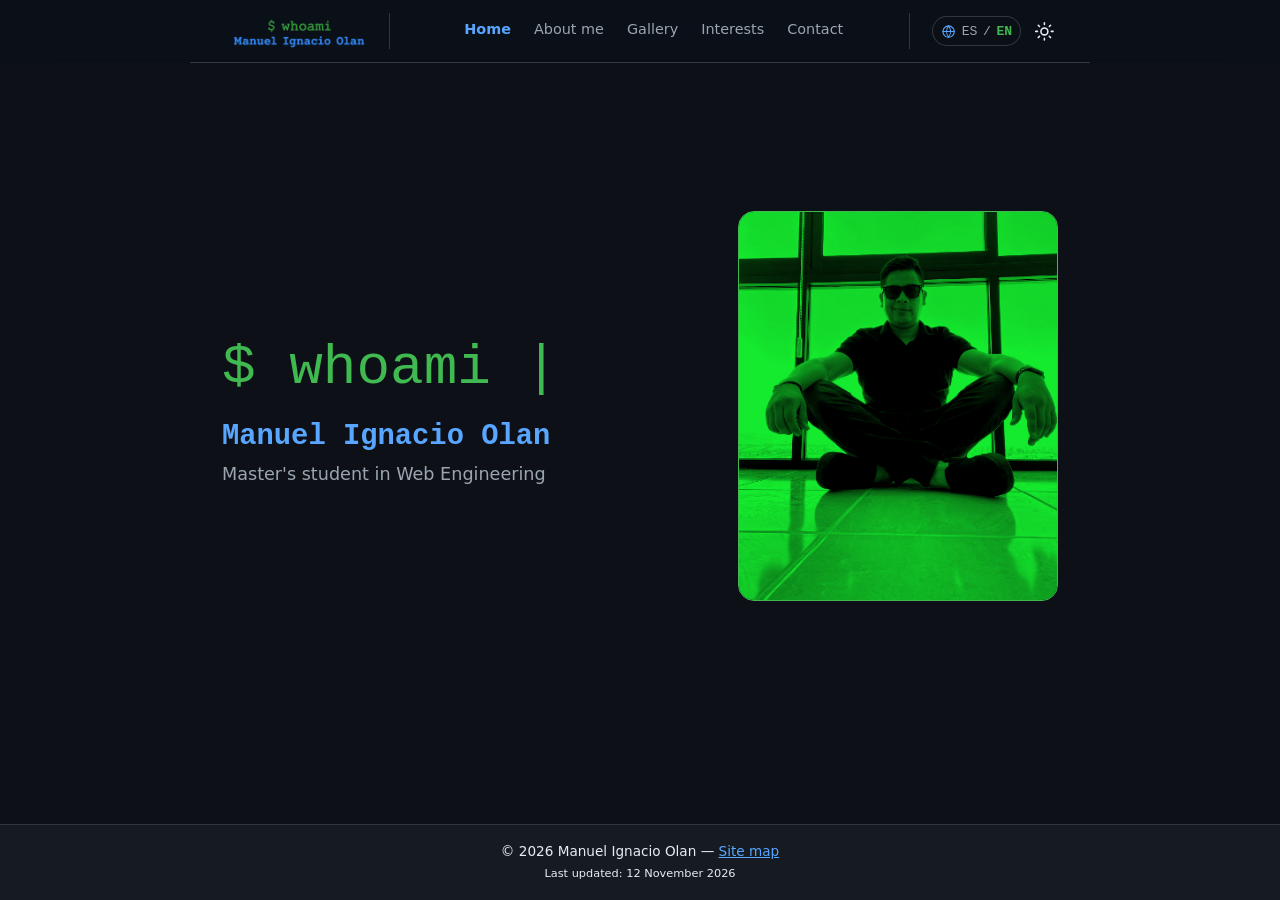
==== en/index.html @ 8a2be912 "se agrega hotjar" ====
<!DOCTYPE html>
<html lang="en">
  <head>
    <meta charset="UTF-8">
    <meta name="viewport" content="width=device-width, initial-scale=1.0">
    <meta name="description" content="Personal website of Manuel Ignacio Olan, Master's student in Web Engineering.">
    <meta name="author" content="Manuel Ignacio Olan">
    <link rel="alternate" hreflang="es" href="https://manuk-star.github.io/pagina-web-personal/index.html">
    <link rel="alternate" hreflang="en" href="https://manuk-star.github.io/pagina-web-personal/en/index.html">
    <title>Manuel Ignacio Olan</title>
    <link rel="icon" href="../img/logo.png" type="image/png">
    <link rel="preload" href="../css/main.css" as="style">
    <link rel="stylesheet" href="../css/main.css">
    <script>
    (function(c,l,a,r,i,t,y){
        c[a]=c[a]||function(){(c[a].q=c[a].q||[]).push(arguments)};
        t=l.createElement(r);t.async=1;t.src="https://www.clarity.ms/tag/"+i;
        y=l.getElementsByTagName(r)[0];y.parentNode.insertBefore(t,y);
    })(window, document, "clarity", "script", "zc2mapmo1c");
    </script>
    <script async src="https://www.googletagmanager.com/gtm.js?id=GTM-TT498NZS"></script>
    <script>
      window.dataLayer = window.dataLayer || [];
      function gtag(){dataLayer.push(arguments);}
      gtag('js', new Date());
    </script>
  <script defer src="https://t.contentsquare.net/uxa/dba014a7f825e.js"></script>
  </head>
  <body>
    <a class="skip-link" href="#contenido">Skip to content</a>
    <header>
      <nav aria-label="Main navigation">
        <span class="nav__logo">
          <picture><source srcset="../img/logo.webp" type="image/webp"><img src="../img/logo.png" alt="Manuel Ignacio Olan" width="168" height="56"></picture>
        </span>
        <button class="nav__toggle" aria-label="Open menu" aria-expanded="false">&#9776;</button>
        <ul class="nav__links">
          <li><a href="index.html" aria-current="page">Home</a></li>
          <li><a href="sobre-mi.html">About me</a></li>
          <li><a href="galeria.html">Gallery</a></li>
          <li><a href="gustos.html">Interests</a></li>
          <li><a href="contacto.html">Contact</a></li>
        </ul>
        <div class="nav__actions">
          <div class="language-switch" role="group" aria-label="Language"><svg class="icon" aria-hidden="true" focusable="false"><use href="../img/icons.svg#globe"></use></svg><a href="../index.html" lang="es" hreflang="es" aria-label="Ver esta página en español">ES</a><span aria-hidden="true">/</span><span lang="en" aria-current="true">EN</span></div>
          <button class="nav__theme" aria-label="Enable light mode"><svg class="icon" aria-hidden="true" focusable="false"><use href="../img/icons.svg#sun"></use></svg></button>
        </div>
      </nav>
    </header>
    <main id="contenido">
      <section class="hero" aria-labelledby="hero-title">
        <div class="hero__content">
          <p class="hero__prompt" aria-hidden="true">$ whoami<span class="cursor" aria-hidden="true"> |</span></p>
          <h1 id="hero-title" class="hero__name">Manuel Ignacio Olan</h1>
          <p class="hero__subtitle">Master's student in Web Engineering</p>
        </div>
        <figure class="hero__portrait">
          <img src="../img/perfil-terminal.jpeg" alt="Portrait of Manuel Ignacio Olan">
          <canvas id="perfil-terminal" aria-hidden="true"></canvas>
        </figure>
      </section>
    </main>
    <footer><p>&copy; 2026 Manuel Ignacio Olan — <a href="mapa-del-sitio.html">Site map</a></p><p class="footer__update"><small>Last updated: <time id="last-modified" datetime="2026-11-12">12 November 2026</time></small></p></footer>
    <script src="../js/main.js"></script>
  </body>
</html>
---- css/main.css ----
/* =====================
   Variables
   ===================== */

:root {
  --color-bg: #0d1117;
  --color-surface: #161b22;
  --color-border: #30363d;
  --color-primary: #58a6ff;
  --color-text: #e6edf3;
  --color-muted: #9ba5b0;
  --color-accent: #3fb950;

  --font-mono: "Courier New", Courier, monospace;
  --font-sans: system-ui, -apple-system, sans-serif;

  --space-xs: 0.5rem;
  --space-sm: 1rem;
  --space-md: 2rem;
  --space-lg: 4rem;

  --max-width: 900px;
  --header-offset: 4.5rem;
  --transition: 0.2s ease;

  --radius-sm: 0.45rem;
  --radius-md: 0.6rem;
  --radius-lg: 0.9rem;
  --radius-pill: 999px;

  --color-border-subtle: rgb(230 237 243 / 18%);
}

[data-theme="light"] {
  --color-bg: #ffffff;
  --color-surface: #f6f8fa;
  --color-border: #d0d7de;
  --color-primary: #0969da;
  --color-text: #1f2328;
  --color-muted: #5a6270;
  --color-accent: #1a7f37;
}

[data-theme="light"] header {
  background: rgb(246 248 250 / 58%);
}

[data-theme="light"] header nav {
  border-bottom-color: rgb(208 215 222 / 55%);
}

/* =====================
   Reset
   ===================== */

:where(*, *::before, *::after) {
  box-sizing: border-box;
  margin: 0;
  padding: 0;
}

html {
  scroll-behavior: smooth;
  overflow-x: hidden;
  width: 100%;
}

body {
  background-color: var(--color-bg);
  color: var(--color-text);
  font-family: var(--font-sans);
  line-height: 1.6;
  min-height: 100vh;
  width: 100%;
  display: flex;
  flex-direction: column;
  overflow-x: hidden;
  padding-top: var(--header-offset);
}

a {
  color: var(--color-primary);
  text-decoration: none;
}

a:hover {
  text-decoration: underline;
}

.skip-link {
  position: fixed;
  top: 0.5rem;
  left: 0.5rem;
  z-index: 200;
  padding: 0.6rem 0.9rem;
  transform: translateY(-160%);
  background: var(--color-accent);
  color: var(--color-bg);
  font-weight: 700;
}

.skip-link:focus {
  transform: translateY(0);
}

:focus-visible {
  outline: 3px solid var(--color-accent);
  outline-offset: 4px;
  border-radius: 2px;
}

#contenido:focus {
  outline: none;
}

/* =====================
   Header & Nav
   ===================== */

header {
  width: 100%;
  position: fixed;
  top: 0;
  left: 0;
  right: 0;
  z-index: 100;
  background: rgb(13 17 23 / 38%);
  /* Verificado: prefijo -webkit- necesario para Safari */
  -webkit-backdrop-filter: blur(24px) saturate(160%);
  backdrop-filter: blur(24px) saturate(160%);
}

header nav {
  display: grid;
  grid-template-columns: auto minmax(0, 1fr) auto;
  width: min(calc(100% - 2rem), var(--max-width));
  max-width: var(--max-width);
  gap: 0.85rem;
  justify-content: initial;
  padding: 0.35rem var(--space-md);
  border: 0;
  border-bottom: 1px solid var(--color-border-subtle);
  border-radius: 0;
  background: transparent;
  box-shadow: none;
  /* Verificado: prefijo -webkit- necesario para Safari */
  -webkit-backdrop-filter: none;
  backdrop-filter: none;
}

nav {
  max-width: var(--max-width);
  margin: 0 auto;
  padding: var(--space-sm) var(--space-md);
  display: flex;
  align-items: center;
  gap: var(--space-md);
}

.nav__logo {
  display: flex;
  align-items: center;
  flex-shrink: 0;
}

.nav__logo img {
  height: clamp(3rem, 4vw, 3.5rem);
  width: auto;
  display: block;
}

.nav__toggle {
  display: none;
  background: none;
  border: none;
  color: var(--color-text);
  font-size: 1.5rem;
  cursor: pointer;
}

.nav__theme {
  background: none;
  border: none;
  color: var(--color-text);
  font-size: 1.2rem;
  cursor: pointer;
  flex-shrink: 0;
  line-height: 1;
  padding: 0.2rem;
}

.icon {
  display: inline-block;
  width: 1.05rem;
  height: 1.05rem;
  flex: 0 0 auto;
  fill: none;
  stroke: currentColor;
  stroke-width: 1.8;
  vertical-align: -0.15em;
}

.nav__links a {
  display: inline-flex;
  align-items: center;
  gap: 0.3rem;
  font-size: 0.9rem;
  white-space: nowrap;
  padding: 0.3rem 0.6rem;
  border-radius: 0.4rem;
}

.nav__theme .icon {
  width: 1.3rem;
  height: 1.3rem;
}

.language-switch .icon {
  width: 0.95rem;
  height: 0.95rem;
  color: var(--color-primary);
}

.nav__links {
  display: flex;
  justify-content: center;
  gap: clamp(0.1rem, 0.3vw, 0.25rem);
  flex-wrap: nowrap;
  list-style: none;
  padding: 0;
  margin: 0;
}

.language-switch {
  display: inline-flex;
  align-items: center;
  gap: 0.35rem;
  padding: 0.22rem 0.5rem;
  border: 1px solid var(--color-border-subtle);
  border-radius: var(--radius-pill);
  background: rgb(13 17 23 / 48%);
  color: var(--color-muted);
  font-family: var(--font-mono);
  font-size: 0.82rem;
  white-space: nowrap;
}

.language-switch a {
  color: var(--color-muted);
  font-size: inherit;
}

.language-switch a:hover,
.language-switch [aria-current="true"] {
  color: var(--color-accent);
  font-weight: 700;
}

.nav__actions {
  display: flex;
  align-items: center;
  gap: 0.6rem;
  flex-shrink: 0;
}

@media (min-width: 769px) {
  .nav__links,
  .nav__actions {
    min-height: 2.25rem;
    border-left: 1px solid var(--color-border);
    padding-left: 1.4rem;
  }
}

nav a {
  color: var(--color-muted);
  font-size: 0.95rem;
  transition: color var(--transition);
}

nav a:is(:hover, [aria-current="page"]) {
  color: var(--color-text);
  text-decoration: none;
}

nav a[aria-current="page"] {
  color: var(--color-primary);
  font-weight: 600;
}

/* =====================
   Main & Footer
   ===================== */

main {
  flex: 1;
  max-width: var(--max-width);
  width: 100%;
  margin: 0 auto;
  padding: var(--space-lg) var(--space-md);
}

main:has(> .breadcrumbs) {
  padding-top: calc(var(--space-sm) + 1.5rem);
}

footer {
  background-color: var(--color-surface);
  border-top: 1px solid var(--color-border);
  text-align: center;
  padding: var(--space-sm);
  color: var(--color-text);
  font-size: 0.85rem;
}

footer a {
  color: var(--color-primary);
  text-decoration: underline;
}

/* =====================
   Hero (index)
   ===================== */

.hero {
  display: grid;
  grid-template-columns: minmax(0, 1fr) minmax(260px, 320px);
  align-items: center;
  justify-content: center;
  min-height: 60vh;
  gap: var(--space-lg);
}

.hero__content {
  min-width: 0;
}

.hero__prompt {
  font-family: var(--font-mono);
  font-size: clamp(2rem, 6vw, 3.5rem);
  color: var(--color-accent);
}

.cursor {
  color: var(--color-accent);
  font-weight: 100;
}

.hero__name {
  font-family: var(--font-mono);
  font-size: clamp(1.2rem, 3vw, 1.8rem);
  color: var(--color-primary);
}

.hero__subtitle {
  color: var(--color-muted);
  font-size: 1.1rem;
}

.hero__portrait {
  width: min(100%, 320px);
  margin: 0;
  justify-self: end;
  border: 1px solid var(--color-accent);
  border-radius: 1rem;
  background-color: var(--color-surface);
  overflow: hidden;
}

.hero__portrait img,
.hero__portrait canvas {
  display: block;
  width: 100%;
  aspect-ratio: 9 / 11;
  object-fit: cover;
}

.hero__portrait canvas {
  display: none;
}

.hero__portrait--processed img {
  position: absolute;
  width: 1px;
  height: 1px;
  padding: 0;
  margin: -1px;
  overflow: hidden;
  clip: rect(0, 0, 0, 0); /* Verificado: clip deprecated pero requerido por patrón estándar de accesibilidad visually-hidden */
  white-space: nowrap;
  border: 0;
}

.hero__portrait--processed canvas {
  display: block;
}

/* =====================
   Galería
   ===================== */

.galeria-grid {
  display: grid;
  grid-template-columns: repeat(auto-fit, minmax(min(100%, 220px), 1fr));
  gap: var(--space-md);
  margin-top: var(--space-md);
}

.galeria-grid figure {
  min-width: 0;
  overflow: hidden;
  margin: 0;
  border: 1px solid var(--color-border);
  border-radius: var(--radius-lg);
  background: var(--color-surface);
  transition: transform var(--transition), border-color var(--transition), box-shadow var(--transition);
}

.galeria-grid figure:hover {
  transform: translateY(-4px);
  border-color: var(--color-accent);
  box-shadow: 0 10px 24px rgb(0 0 0 / 25%);
}

.galeria-imagen {
  display: block;
  width: 100%;
  border: 0;
  background: transparent;
  cursor: zoom-in;
}

.galeria-grid img {
  display: block;
  width: 100%;
  aspect-ratio: 4 / 3;
  object-fit: cover;
}

.galeria-dialog {
  width: min(92vw, 1100px);
  max-width: none;
  max-height: 92vh;
  margin: auto;
  padding: 0;
  overflow: auto;
  border: 1px solid var(--color-border);
  border-radius: var(--radius-lg);
  background: var(--color-surface);
  color: var(--color-text);
}

.galeria-dialog::backdrop {
  background: rgb(0 0 0 / 82%);
}

.galeria-dialog__contenido {
  position: relative;
  display: grid;
  justify-items: center;
  gap: var(--space-xs);
  padding: 1rem;
}

.galeria-dialog__cerrar {
  position: sticky;
  top: 0;
  z-index: 1;
  justify-self: end;
  width: 2.75rem;
  height: 2.75rem;
  margin-bottom: -2.75rem;
  border: 1px solid var(--color-border);
  border-radius: 50%;
  background: var(--color-bg);
  color: var(--color-text);
  font: inherit;
  font-size: 1.7rem;
  line-height: 1;
  cursor: pointer;
}

.galeria-dialog__imagen {
  display: block;
  max-width: 100%;
  max-height: calc(92vh - 5rem);
  object-fit: contain;
}

.galeria-dialog__leyenda {
  color: var(--color-muted);
  font-family: var(--font-mono);
  text-align: center;
}

.galeria-grid figcaption {
  padding: 0.75rem 1rem;
  color: var(--color-primary);
  font-family: var(--font-mono);
  font-size: 0.9rem;
}

.galeria-mas {
  display: flex;
  justify-content: center;
  margin-top: var(--space-md);
}

.galeria-mas[hidden] {
  display: none;
}

.galeria-mas__boton {
  display: inline-flex;
  align-items: center;
  justify-content: center;
  gap: 0.45rem;
  padding: 0.65rem 1.2rem;
  border: 1px solid var(--color-border);
  border-radius: var(--radius-pill);
  background: var(--color-surface);
  color: var(--color-primary);
  font: inherit;
  font-family: var(--font-mono);
  cursor: pointer;
}

.galeria-mas__boton:hover {
  border-color: var(--color-accent);
  color: var(--color-accent);
}

.galeria-estado {
  margin-top: var(--space-xs);
  color: var(--color-muted);
  font-family: var(--font-mono);
  font-size: 0.85rem;
  text-align: center;
}

.ayuda-contextual {
  margin-top: var(--space-xs);
  color: var(--color-muted);
  font-size: 0.85rem;
  line-height: 1.5;
}

.multimedia__section > .ayuda-contextual {
  margin: 0 0 var(--space-xs);
  text-align: center;
}

.visually-hidden {
  position: absolute;
  width: 1px;
  height: 1px;
  padding: 0;
  margin: -1px;
  overflow: hidden;
  clip: rect(0, 0, 0, 0); /* Verificado: clip deprecated pero requerido por patrón estándar de accesibilidad visually-hidden */
  white-space: nowrap;
  border: 0;
}

@media (prefers-reduced-motion: reduce) {
  .galeria-grid figure {
    transition: none;
  }
}

/* =====================
   Card accent — patrón reutilizable
   border izquierdo de acento + fondo surface
   Uso: agregar clase .card--accent al elemento
   ===================== */

.card--accent {
  padding: 1rem 1.1rem;
  border: 1px solid var(--color-border);
  border-left: 3px solid var(--color-accent);
  border-radius: var(--radius-md);
  background: var(--color-surface);
}

/* =====================
   Nano
   ===================== */

.nano {
  border: 1px solid var(--color-border);
  font-family: var(--font-mono);
}

.nano :is(.nano__topbar, .nano__statusbar) {
  background-color: var(--color-surface);
  color: var(--color-muted);
  padding: var(--space-xs) var(--space-sm);
  font-size: 0.85rem;
}

.nano__content {
  padding: var(--space-md);
  display: flex;
  flex-direction: column;
  gap: var(--space-sm);
}

.nano__content :is(h1, p) {
  color: var(--color-text);
}

.nano__content h1 {
  font-size: clamp(1.2rem, 3vw, 1.8rem);
  margin-bottom: var(--space-xs);
}

.nano__content p {
  font-size: 0.95rem;
  line-height: 1.8;
}

/* =====================
   Contacto
   ===================== */

.contacto {
  position: relative;
  display: flex;
  flex-direction: column;
  align-items: center;
  justify-content: center;
  min-height: 60vh;
  gap: var(--space-sm);
  text-align: center;
}

.contacto h1 {
  font-size: clamp(1.5rem, 4vw, 2.5rem);
}

.contacto__info {
  display: flex;
  flex-direction: column;
  align-items: stretch;
  gap: 1rem;
  width: min(100%, 34rem);
  text-align: left;
}

.contacto__info address {
  font-style: normal;
  color: var(--color-text);
  font-family: var(--font-mono);
  font-size: 0.85rem;
}

.contacto__info > address p {
  display: grid;
  grid-template-columns: 7.5rem 1fr;
  align-items: center;
  gap: 0.4rem;
  padding-block: 0.2rem;
}

.contacto__info > address strong {
  display: inline-flex;
  align-items: center;
  gap: 0.3rem;
  color: var(--color-muted);
  font-weight: 400;
  white-space: nowrap;
}

.contacto__info address strong .icon {
  width: 0.95rem;
  height: 0.95rem;
  color: var(--color-primary);
}

.contacto__info section {
  width: 100%;
}

.contacto__info h2 {
  color: var(--color-accent);
  font-family: var(--font-mono);
  font-size: 0.95rem;
  margin-bottom: 0.35rem;
}

.contacto__info h2::before {
  content: "$ ";
  color: var(--color-muted);
}

.contacto__info ul {
  list-style: none;
  padding: 0;
}

.contacto__info li {
  position: relative;
  padding-left: 1.55rem;
  font-family: var(--font-mono);
  font-size: 0.85rem;
}

.contacto__info li::before {
  content: "├──";
  position: absolute;
  left: 0;
  color: var(--color-muted);
}

.contacto__info li:last-child::before {
  content: "└──";
}

/* =====================
   Gustos
   ===================== */

.gustos {
  display: grid;
  grid-template-columns: repeat(2, minmax(0, 1fr));
  align-items: start;
  gap: 0.85rem;
  list-style: none;
  margin-top: var(--space-md);
  padding: 0;
  font-family: var(--font-mono);
}

.gustos > li {
  min-width: 0;
  padding: 0.9rem 1rem;
  border: 1px solid var(--color-border);
  border-left: 3px solid var(--color-accent);
  border-radius: var(--radius-md);
  background: var(--color-surface);
  transition: border-color var(--transition), transform var(--transition);
}

.gustos > li:hover {
  transform: translateY(-2px);
  border-color: var(--color-accent);
}

.gustos > li > details {
  width: 100%;
}

.gustos summary {
  display: flex;
  align-items: center;
  justify-content: space-between;
  gap: 0.6rem;
  list-style: none;
  cursor: pointer;
}

.gustos summary::-webkit-details-marker {
  display: none; /* Verificado: pseudo-elemento vendor necesario para ocultar el triángulo nativo de <details> en Safari/Chrome */
}

.gustos summary .gustos__titulo {
  color: var(--color-accent);
  font-size: 0.95rem;
  line-height: 1.2;
  margin: 0;
  font-weight: 600;
}

.gustos summary .gustos__titulo::before {
  content: "$ ";
  color: var(--color-muted);
}

.gustos__indicador::before {
  content: "+";
  color: var(--color-muted);
  font-size: 1.2rem;
}

.gustos details[open] .gustos__indicador::before {
  content: "−";
  color: var(--color-accent);
}

.gustos__contenido {
  margin-top: 0.65rem;
}

.gustos__contenido p {
  margin-bottom: 0.5rem;
  color: var(--color-muted);
  font-family: var(--font-sans);
  font-size: 0.82rem;
  line-height: 1.5;
}

.gustos__contenido ul {
  list-style: none;
  padding: 0;
  color: var(--color-muted);
}

.gustos__contenido li {
  position: relative;
  padding-left: 1.55rem;
  color: var(--color-text);
  font-size: 0.8rem;
  line-height: 1.55;
}

.gustos__contenido li::before {
  content: "├──";
  position: absolute;
  left: 0;
  color: var(--color-muted);
}

.gustos__contenido li:last-child::before {
  content: "└──";
}

/* =====================
   Perfil
   ===================== */

.perfil {
  display: flex;
  flex-direction: column;
  align-items: center;
  gap: var(--space-xs);
  margin: var(--space-md) 0;
}

.perfil img {
  width: 180px;
  height: 180px;
  object-fit: cover;
  border-radius: 50%;
  border: 2px solid var(--color-border);
}

.perfil figcaption {
  color: var(--color-muted);
  font-family: var(--font-mono);
  font-size: 0.9rem;
}

/* =====================
   Multimedia
   ===================== */

.multimedia__section {
  width: min(100%, 640px);
  margin: var(--space-lg) auto 0;
}

.multimedia__section h2 {
  display: flex;
  align-items: center;
  justify-content: center;
  gap: 0.45rem;
  margin-bottom: 0.75rem;
  color: var(--color-accent);
  font-family: var(--font-mono);
  font-size: 0.95rem;
  text-align: center;
}

.multimedia__section h2::before {
  content: "$ ";
  color: var(--color-muted);
}

.multimedia__section h2 .icon {
  color: var(--color-primary);
}

.ayuda-contextual > .icon {
  margin-right: 0.25rem;
  color: var(--color-accent);
}

main video {
  display: block;
  width: 100%;
  height: auto;
  margin: 0 auto;
  border: 1px solid var(--color-border);
  border-radius: var(--radius-sm);
}

main audio {
  display: block;
  width: 100%;
  margin: 0 auto;
}

.multimedia {
  margin: 0;
  text-align: center;
}

.multimedia figcaption {
  color: var(--color-muted);
  font-family: var(--font-mono);
  font-size: 0.9rem;
  margin-top: var(--space-xs);
}

.multimedia figcaption strong {
  color: var(--color-primary);
  font-weight: 600;
}

.multimedia figcaption p {
  margin-top: var(--space-xs);
  margin-bottom: 0;
}

/* =====================
   Responsive
   ===================== */

@media (max-width: 768px) {
  header nav {
    display: flex;
    width: calc(100% - 1.5rem);
    max-width: var(--max-width);
    gap: 0.5rem;
    flex-wrap: wrap;
    align-items: center;
    justify-content: flex-start;
    padding: 0.65rem 1rem;
  }

  .nav__logo img {
    height: 2.75rem;
  }

  .nav__toggle {
    display: block;
  }

  .nav__links {
    display: none;
    flex-direction: column;
    align-items: flex-start;
    justify-content: flex-start;
    flex-basis: 100%;
    width: 100%;
    gap: var(--space-sm);
    padding-bottom: var(--space-sm);
    border-left: 0;
    padding-left: 0;
  }

  .nav__links--open {
    display: flex;
  }

  /* Nav mobile:
   
  */
  .nav__logo {
    order: 0;
  }

  .nav__toggle {
    order: 2;
    margin-left: auto;
  }

  .nav__actions {
    order: 3;
  }

  .nav__links {
    order: 4;
  }

  .hero {
    grid-template-columns: 1fr;
    gap: var(--space-md);
  }

  .hero__portrait {
    justify-self: center;
    width: min(100%, 320px);
  }

  main {
    padding: var(--space-md) var(--space-sm);
  }

  .gustos {
    grid-template-columns: minmax(0, 1fr);
    max-width: 28rem;
    margin-inline: auto;
  }
}

/* =====================
   Migas estilo Powerline
   ===================== */

.breadcrumbs {
  margin: 0;
  padding: 0;
  font-family: var(--font-mono);
}

.breadcrumbs ol {
  display: flex;
  flex-wrap: wrap;
  align-items: center;
  list-style: none;
  margin: 0 0 var(--space-sm);
  padding: 0;
  font-size: 0.9rem;
}

.breadcrumbs li {
  display: flex;
  align-items: center;
  min-height: 2rem;
  padding: 0.2rem 0.75rem;
  background: var(--color-surface);
  color: var(--color-text);
}

.breadcrumbs li + li {
  position: relative;
  margin-left: 0.45rem;
}

.breadcrumbs li + li::before {
  content: "❯";
  position: absolute;
  left: -0.43rem;
  color: var(--color-accent);
}

.breadcrumbs a {
  color: var(--color-primary);
  text-decoration: none;
}

.breadcrumbs a:hover {
  color: var(--color-accent);
  text-decoration: underline;
}

.breadcrumbs span[aria-current="page"] {
  color: var(--color-accent);
  font-weight: 700;
}

@media (max-width: 600px) {
  main:has(> .breadcrumbs) {
    padding-top: calc(var(--space-xs) + 1rem);
  }
}
---- css/main.css ----
/* =====================
   Variables
   ===================== */

:root {
  --color-bg: #0d1117;
  --color-surface: #161b22;
  --color-border: #30363d;
  --color-primary: #58a6ff;
  --color-text: #e6edf3;
  --color-muted: #9ba5b0;
  --color-accent: #3fb950;

  --font-mono: "Courier New", Courier, monospace;
  --font-sans: system-ui, -apple-system, sans-serif;

  --space-xs: 0.5rem;
  --space-sm: 1rem;
  --space-md: 2rem;
  --space-lg: 4rem;

  --max-width: 900px;
  --header-offset: 4.5rem;
  --transition: 0.2s ease;

  --radius-sm: 0.45rem;
  --radius-md: 0.6rem;
  --radius-lg: 0.9rem;
  --radius-pill: 999px;

  --color-border-subtle: rgb(230 237 243 / 18%);
}

[data-theme="light"] {
  --color-bg: #ffffff;
  --color-surface: #f6f8fa;
  --color-border: #d0d7de;
  --color-primary: #0969da;
  --color-text: #1f2328;
  --color-muted: #5a6270;
  --color-accent: #1a7f37;
}

[data-theme="light"] header {
  background: rgb(246 248 250 / 58%);
}

[data-theme="light"] header nav {
  border-bottom-color: rgb(208 215 222 / 55%);
}

/* =====================
   Reset
   ===================== */

:where(*, *::before, *::after) {
  box-sizing: border-box;
  margin: 0;
  padding: 0;
}

html {
  scroll-behavior: smooth;
  overflow-x: hidden;
  width: 100%;
}

body {
  background-color: var(--color-bg);
  color: var(--color-text);
  font-family: var(--font-sans);
  line-height: 1.6;
  min-height: 100vh;
  width: 100%;
  display: flex;
  flex-direction: column;
  overflow-x: hidden;
  padding-top: var(--header-offset);
}

a {
  color: var(--color-primary);
  text-decoration: none;
}

a:hover {
  text-decoration: underline;
}

.skip-link {
  position: fixed;
  top: 0.5rem;
  left: 0.5rem;
  z-index: 200;
  padding: 0.6rem 0.9rem;
  transform: translateY(-160%);
  background: var(--color-accent);
  color: var(--color-bg);
  font-weight: 700;
}

.skip-link:focus {
  transform: translateY(0);
}

:focus-visible {
  outline: 3px solid var(--color-accent);
  outline-offset: 4px;
  border-radius: 2px;
}

#contenido:focus {
  outline: none;
}

/* =====================
   Header & Nav
   ===================== */

header {
  width: 100%;
  position: fixed;
  top: 0;
  left: 0;
  right: 0;
  z-index: 100;
  background: rgb(13 17 23 / 38%);
  /* Verificado: prefijo -webkit- necesario para Safari */
  -webkit-backdrop-filter: blur(24px) saturate(160%);
  backdrop-filter: blur(24px) saturate(160%);
}

header nav {
  display: grid;
  grid-template-columns: auto minmax(0, 1fr) auto;
  width: min(calc(100% - 2rem), var(--max-width));
  max-width: var(--max-width);
  gap: 0.85rem;
  justify-content: initial;
  padding: 0.35rem var(--space-md);
  border: 0;
  border-bottom: 1px solid var(--color-border-subtle);
  border-radius: 0;
  background: transparent;
  box-shadow: none;
  /* Verificado: prefijo -webkit- necesario para Safari */
  -webkit-backdrop-filter: none;
  backdrop-filter: none;
}

nav {
  max-width: var(--max-width);
  margin: 0 auto;
  padding: var(--space-sm) var(--space-md);
  display: flex;
  align-items: center;
  gap: var(--space-md);
}

.nav__logo {
  display: flex;
  align-items: center;
  flex-shrink: 0;
}

.nav__logo img {
  height: clamp(3rem, 4vw, 3.5rem);
  width: auto;
  display: block;
}

.nav__toggle {
  display: none;
  background: none;
  border: none;
  color: var(--color-text);
  font-size: 1.5rem;
  cursor: pointer;
}

.nav__theme {
  background: none;
  border: none;
  color: var(--color-text);
  font-size: 1.2rem;
  cursor: pointer;
  flex-shrink: 0;
  line-height: 1;
  padding: 0.2rem;
}

.icon {
  display: inline-block;
  width: 1.05rem;
  height: 1.05rem;
  flex: 0 0 auto;
  fill: none;
  stroke: currentColor;
  stroke-width: 1.8;
  vertical-align: -0.15em;
}

.nav__links a {
  display: inline-flex;
  align-items: center;
  gap: 0.3rem;
  font-size: 0.9rem;
  white-space: nowrap;
  padding: 0.3rem 0.6rem;
  border-radius: 0.4rem;
}

.nav__theme .icon {
  width: 1.3rem;
  height: 1.3rem;
}

.language-switch .icon {
  width: 0.95rem;
  height: 0.95rem;
  color: var(--color-primary);
}

.nav__links {
  display: flex;
  justify-content: center;
  gap: clamp(0.1rem, 0.3vw, 0.25rem);
  flex-wrap: nowrap;
  list-style: none;
  padding: 0;
  margin: 0;
}

.language-switch {
  display: inline-flex;
  align-items: center;
  gap: 0.35rem;
  padding: 0.22rem 0.5rem;
  border: 1px solid var(--color-border-subtle);
  border-radius: var(--radius-pill);
  background: rgb(13 17 23 / 48%);
  color: var(--color-muted);
  font-family: var(--font-mono);
  font-size: 0.82rem;
  white-space: nowrap;
}

.language-switch a {
  color: var(--color-muted);
  font-size: inherit;
}

.language-switch a:hover,
.language-switch [aria-current="true"] {
  color: var(--color-accent);
  font-weight: 700;
}

.nav__actions {
  display: flex;
  align-items: center;
  gap: 0.6rem;
  flex-shrink: 0;
}

@media (min-width: 769px) {
  .nav__links,
  .nav__actions {
    min-height: 2.25rem;
    border-left: 1px solid var(--color-border);
    padding-left: 1.4rem;
  }
}

nav a {
  color: var(--color-muted);
  font-size: 0.95rem;
  transition: color var(--transition);
}

nav a:is(:hover, [aria-current="page"]) {
  color: var(--color-text);
  text-decoration: none;
}

nav a[aria-current="page"] {
  color: var(--color-primary);
  font-weight: 600;
}

/* =====================
   Main & Footer
   ===================== */

main {
  flex: 1;
  max-width: var(--max-width);
  width: 100%;
  margin: 0 auto;
  padding: var(--space-lg) var(--space-md);
}

main:has(> .breadcrumbs) {
  padding-top: calc(var(--space-sm) + 1.5rem);
}

footer {
  background-color: var(--color-surface);
  border-top: 1px solid var(--color-border);
  text-align: center;
  padding: var(--space-sm);
  color: var(--color-text);
  font-size: 0.85rem;
}

footer a {
  color: var(--color-primary);
  text-decoration: underline;
}

/* =====================
   Hero (index)
   ===================== */

.hero {
  display: grid;
  grid-template-columns: minmax(0, 1fr) minmax(260px, 320px);
  align-items: center;
  justify-content: center;
  min-height: 60vh;
  gap: var(--space-lg);
}

.hero__content {
  min-width: 0;
}

.hero__prompt {
  font-family: var(--font-mono);
  font-size: clamp(2rem, 6vw, 3.5rem);
  color: var(--color-accent);
}

.cursor {
  color: var(--color-accent);
  font-weight: 100;
}

.hero__name {
  font-family: var(--font-mono);
  font-size: clamp(1.2rem, 3vw, 1.8rem);
  color: var(--color-primary);
}

.hero__subtitle {
  color: var(--color-muted);
  font-size: 1.1rem;
}

.hero__portrait {
  width: min(100%, 320px);
  margin: 0;
  justify-self: end;
  border: 1px solid var(--color-accent);
  border-radius: 1rem;
  background-color: var(--color-surface);
  overflow: hidden;
}

.hero__portrait img,
.hero__portrait canvas {
  display: block;
  width: 100%;
  aspect-ratio: 9 / 11;
  object-fit: cover;
}

.hero__portrait canvas {
  display: none;
}

.hero__portrait--processed img {
  position: absolute;
  width: 1px;
  height: 1px;
  padding: 0;
  margin: -1px;
  overflow: hidden;
  clip: rect(0, 0, 0, 0); /* Verificado: clip deprecated pero requerido por patrón estándar de accesibilidad visually-hidden */
  white-space: nowrap;
  border: 0;
}

.hero__portrait--processed canvas {
  display: block;
}

/* =====================
   Galería
   ===================== */

.galeria-grid {
  display: grid;
  grid-template-columns: repeat(auto-fit, minmax(min(100%, 220px), 1fr));
  gap: var(--space-md);
  margin-top: var(--space-md);
}

.galeria-grid figure {
  min-width: 0;
  overflow: hidden;
  margin: 0;
  border: 1px solid var(--color-border);
  border-radius: var(--radius-lg);
  background: var(--color-surface);
  transition: transform var(--transition), border-color var(--transition), box-shadow var(--transition);
}

.galeria-grid figure:hover {
  transform: translateY(-4px);
  border-color: var(--color-accent);
  box-shadow: 0 10px 24px rgb(0 0 0 / 25%);
}

.galeria-imagen {
  display: block;
  width: 100%;
  border: 0;
  background: transparent;
  cursor: zoom-in;
}

.galeria-grid img {
  display: block;
  width: 100%;
  aspect-ratio: 4 / 3;
  object-fit: cover;
}

.galeria-dialog {
  width: min(92vw, 1100px);
  max-width: none;
  max-height: 92vh;
  margin: auto;
  padding: 0;
  overflow: auto;
  border: 1px solid var(--color-border);
  border-radius: var(--radius-lg);
  background: var(--color-surface);
  color: var(--color-text);
}

.galeria-dialog::backdrop {
  background: rgb(0 0 0 / 82%);
}

.galeria-dialog__contenido {
  position: relative;
  display: grid;
  justify-items: center;
  gap: var(--space-xs);
  padding: 1rem;
}

.galeria-dialog__cerrar {
  position: sticky;
  top: 0;
  z-index: 1;
  justify-self: end;
  width: 2.75rem;
  height: 2.75rem;
  margin-bottom: -2.75rem;
  border: 1px solid var(--color-border);
  border-radius: 50%;
  background: var(--color-bg);
  color: var(--color-text);
  font: inherit;
  font-size: 1.7rem;
  line-height: 1;
  cursor: pointer;
}

.galeria-dialog__imagen {
  display: block;
  max-width: 100%;
  max-height: calc(92vh - 5rem);
  object-fit: contain;
}

.galeria-dialog__leyenda {
  color: var(--color-muted);
  font-family: var(--font-mono);
  text-align: center;
}

.galeria-grid figcaption {
  padding: 0.75rem 1rem;
  color: var(--color-primary);
  font-family: var(--font-mono);
  font-size: 0.9rem;
}

.galeria-mas {
  display: flex;
  justify-content: center;
  margin-top: var(--space-md);
}

.galeria-mas[hidden] {
  display: none;
}

.galeria-mas__boton {
  display: inline-flex;
  align-items: center;
  justify-content: center;
  gap: 0.45rem;
  padding: 0.65rem 1.2rem;
  border: 1px solid var(--color-border);
  border-radius: var(--radius-pill);
  background: var(--color-surface);
  color: var(--color-primary);
  font: inherit;
  font-family: var(--font-mono);
  cursor: pointer;
}

.galeria-mas__boton:hover {
  border-color: var(--color-accent);
  color: var(--color-accent);
}

.galeria-estado {
  margin-top: var(--space-xs);
  color: var(--color-muted);
  font-family: var(--font-mono);
  font-size: 0.85rem;
  text-align: center;
}

.ayuda-contextual {
  margin-top: var(--space-xs);
  color: var(--color-muted);
  font-size: 0.85rem;
  line-height: 1.5;
}

.multimedia__section > .ayuda-contextual {
  margin: 0 0 var(--space-xs);
  text-align: center;
}

.visually-hidden {
  position: absolute;
  width: 1px;
  height: 1px;
  padding: 0;
  margin: -1px;
  overflow: hidden;
  clip: rect(0, 0, 0, 0); /* Verificado: clip deprecated pero requerido por patrón estándar de accesibilidad visually-hidden */
  white-space: nowrap;
  border: 0;
}

@media (prefers-reduced-motion: reduce) {
  .galeria-grid figure {
    transition: none;
  }
}

/* =====================
   Card accent — patrón reutilizable
   border izquierdo de acento + fondo surface
   Uso: agregar clase .card--accent al elemento
   ===================== */

.card--accent {
  padding: 1rem 1.1rem;
  border: 1px solid var(--color-border);
  border-left: 3px solid var(--color-accent);
  border-radius: var(--radius-md);
  background: var(--color-surface);
}

/* =====================
   Nano
   ===================== */

.nano {
  border: 1px solid var(--color-border);
  font-family: var(--font-mono);
}

.nano :is(.nano__topbar, .nano__statusbar) {
  background-color: var(--color-surface);
  color: var(--color-muted);
  padding: var(--space-xs) var(--space-sm);
  font-size: 0.85rem;
}

.nano__content {
  padding: var(--space-md);
  display: flex;
  flex-direction: column;
  gap: var(--space-sm);
}

.nano__content :is(h1, p) {
  color: var(--color-text);
}

.nano__content h1 {
  font-size: clamp(1.2rem, 3vw, 1.8rem);
  margin-bottom: var(--space-xs);
}

.nano__content p {
  font-size: 0.95rem;
  line-height: 1.8;
}

/* =====================
   Contacto
   ===================== */

.contacto {
  position: relative;
  display: flex;
  flex-direction: column;
  align-items: center;
  justify-content: center;
  min-height: 60vh;
  gap: var(--space-sm);
  text-align: center;
}

.contacto h1 {
  font-size: clamp(1.5rem, 4vw, 2.5rem);
}

.contacto__info {
  display: flex;
  flex-direction: column;
  align-items: stretch;
  gap: 1rem;
  width: min(100%, 34rem);
  text-align: left;
}

.contacto__info address {
  font-style: normal;
  color: var(--color-text);
  font-family: var(--font-mono);
  font-size: 0.85rem;
}

.contacto__info > address p {
  display: grid;
  grid-template-columns: 7.5rem 1fr;
  align-items: center;
  gap: 0.4rem;
  padding-block: 0.2rem;
}

.contacto__info > address strong {
  display: inline-flex;
  align-items: center;
  gap: 0.3rem;
  color: var(--color-muted);
  font-weight: 400;
  white-space: nowrap;
}

.contacto__info address strong .icon {
  width: 0.95rem;
  height: 0.95rem;
  color: var(--color-primary);
}

.contacto__info section {
  width: 100%;
}

.contacto__info h2 {
  color: var(--color-accent);
  font-family: var(--font-mono);
  font-size: 0.95rem;
  margin-bottom: 0.35rem;
}

.contacto__info h2::before {
  content: "$ ";
  color: var(--color-muted);
}

.contacto__info ul {
  list-style: none;
  padding: 0;
}

.contacto__info li {
  position: relative;
  padding-left: 1.55rem;
  font-family: var(--font-mono);
  font-size: 0.85rem;
}

.contacto__info li::before {
  content: "├──";
  position: absolute;
  left: 0;
  color: var(--color-muted);
}

.contacto__info li:last-child::before {
  content: "└──";
}

/* =====================
   Gustos
   ===================== */

.gustos {
  display: grid;
  grid-template-columns: repeat(2, minmax(0, 1fr));
  align-items: start;
  gap: 0.85rem;
  list-style: none;
  margin-top: var(--space-md);
  padding: 0;
  font-family: var(--font-mono);
}

.gustos > li {
  min-width: 0;
  padding: 0.9rem 1rem;
  border: 1px solid var(--color-border);
  border-left: 3px solid var(--color-accent);
  border-radius: var(--radius-md);
  background: var(--color-surface);
  transition: border-color var(--transition), transform var(--transition);
}

.gustos > li:hover {
  transform: translateY(-2px);
  border-color: var(--color-accent);
}

.gustos > li > details {
  width: 100%;
}

.gustos summary {
  display: flex;
  align-items: center;
  justify-content: space-between;
  gap: 0.6rem;
  list-style: none;
  cursor: pointer;
}

.gustos summary::-webkit-details-marker {
  display: none; /* Verificado: pseudo-elemento vendor necesario para ocultar el triángulo nativo de <details> en Safari/Chrome */
}

.gustos summary .gustos__titulo {
  color: var(--color-accent);
  font-size: 0.95rem;
  line-height: 1.2;
  margin: 0;
  font-weight: 600;
}

.gustos summary .gustos__titulo::before {
  content: "$ ";
  color: var(--color-muted);
}

.gustos__indicador::before {
  content: "+";
  color: var(--color-muted);
  font-size: 1.2rem;
}

.gustos details[open] .gustos__indicador::before {
  content: "−";
  color: var(--color-accent);
}

.gustos__contenido {
  margin-top: 0.65rem;
}

.gustos__contenido p {
  margin-bottom: 0.5rem;
  color: var(--color-muted);
  font-family: var(--font-sans);
  font-size: 0.82rem;
  line-height: 1.5;
}

.gustos__contenido ul {
  list-style: none;
  padding: 0;
  color: var(--color-muted);
}

.gustos__contenido li {
  position: relative;
  padding-left: 1.55rem;
  color: var(--color-text);
  font-size: 0.8rem;
  line-height: 1.55;
}

.gustos__contenido li::before {
  content: "├──";
  position: absolute;
  left: 0;
  color: var(--color-muted);
}

.gustos__contenido li:last-child::before {
  content: "└──";
}

/* =====================
   Perfil
   ===================== */

.perfil {
  display: flex;
  flex-direction: column;
  align-items: center;
  gap: var(--space-xs);
  margin: var(--space-md) 0;
}

.perfil img {
  width: 180px;
  height: 180px;
  object-fit: cover;
  border-radius: 50%;
  border: 2px solid var(--color-border);
}

.perfil figcaption {
  color: var(--color-muted);
  font-family: var(--font-mono);
  font-size: 0.9rem;
}

/* =====================
   Multimedia
   ===================== */

.multimedia__section {
  width: min(100%, 640px);
  margin: var(--space-lg) auto 0;
}

.multimedia__section h2 {
  display: flex;
  align-items: center;
  justify-content: center;
  gap: 0.45rem;
  margin-bottom: 0.75rem;
  color: var(--color-accent);
  font-family: var(--font-mono);
  font-size: 0.95rem;
  text-align: center;
}

.multimedia__section h2::before {
  content: "$ ";
  color: var(--color-muted);
}

.multimedia__section h2 .icon {
  color: var(--color-primary);
}

.ayuda-contextual > .icon {
  margin-right: 0.25rem;
  color: var(--color-accent);
}

main video {
  display: block;
  width: 100%;
  height: auto;
  margin: 0 auto;
  border: 1px solid var(--color-border);
  border-radius: var(--radius-sm);
}

main audio {
  display: block;
  width: 100%;
  margin: 0 auto;
}

.multimedia {
  margin: 0;
  text-align: center;
}

.multimedia figcaption {
  color: var(--color-muted);
  font-family: var(--font-mono);
  font-size: 0.9rem;
  margin-top: var(--space-xs);
}

.multimedia figcaption strong {
  color: var(--color-primary);
  font-weight: 600;
}

.multimedia figcaption p {
  margin-top: var(--space-xs);
  margin-bottom: 0;
}

/* =====================
   Responsive
   ===================== */

@media (max-width: 768px) {
  header nav {
    display: flex;
    width: calc(100% - 1.5rem);
    max-width: var(--max-width);
    gap: 0.5rem;
    flex-wrap: wrap;
    align-items: center;
    justify-content: flex-start;
    padding: 0.65rem 1rem;
  }

  .nav__logo img {
    height: 2.75rem;
  }

  .nav__toggle {
    display: block;
  }

  .nav__links {
    display: none;
    flex-direction: column;
    align-items: flex-start;
    justify-content: flex-start;
    flex-basis: 100%;
    width: 100%;
    gap: var(--space-sm);
    padding-bottom: var(--space-sm);
    border-left: 0;
    padding-left: 0;
  }

  .nav__links--open {
    display: flex;
  }

  /* Nav mobile:
   
  */
  .nav__logo {
    order: 0;
  }

  .nav__toggle {
    order: 2;
    margin-left: auto;
  }

  .nav__actions {
    order: 3;
  }

  .nav__links {
    order: 4;
  }

  .hero {
    grid-template-columns: 1fr;
    gap: var(--space-md);
  }

  .hero__portrait {
    justify-self: center;
    width: min(100%, 320px);
  }

  main {
    padding: var(--space-md) var(--space-sm);
  }

  .gustos {
    grid-template-columns: minmax(0, 1fr);
    max-width: 28rem;
    margin-inline: auto;
  }
}

/* =====================
   Migas estilo Powerline
   ===================== */

.breadcrumbs {
  margin: 0;
  padding: 0;
  font-family: var(--font-mono);
}

.breadcrumbs ol {
  display: flex;
  flex-wrap: wrap;
  align-items: center;
  list-style: none;
  margin: 0 0 var(--space-sm);
  padding: 0;
  font-size: 0.9rem;
}

.breadcrumbs li {
  display: flex;
  align-items: center;
  min-height: 2rem;
  padding: 0.2rem 0.75rem;
  background: var(--color-surface);
  color: var(--color-text);
}

.breadcrumbs li + li {
  position: relative;
  margin-left: 0.45rem;
}

.breadcrumbs li + li::before {
  content: "❯";
  position: absolute;
  left: -0.43rem;
  color: var(--color-accent);
}

.breadcrumbs a {
  color: var(--color-primary);
  text-decoration: none;
}

.breadcrumbs a:hover {
  color: var(--color-accent);
  text-decoration: underline;
}

.breadcrumbs span[aria-current="page"] {
  color: var(--color-accent);
  font-weight: 700;
}

@media (max-width: 600px) {
  main:has(> .breadcrumbs) {
    padding-top: calc(var(--space-xs) + 1rem);
  }
}
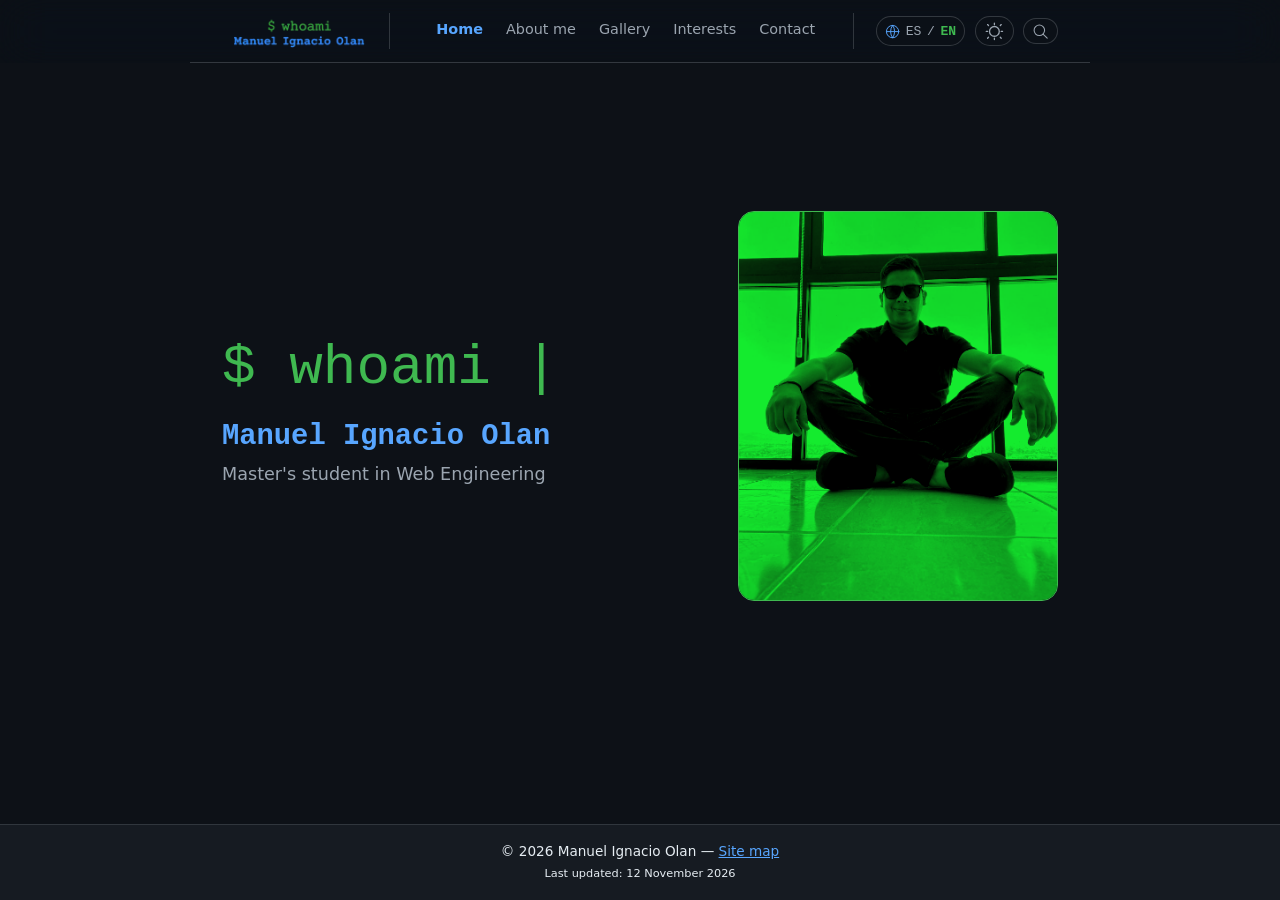
==== commit 2530be8e: "cambios 3ra version" ====
--- a/en/index.html
+++ b/en/index.html
@@ -44,6 +44,8 @@
         <div class="nav__actions">
           <div class="language-switch" role="group" aria-label="Language"><svg class="icon" aria-hidden="true" focusable="false"><use href="../img/icons.svg#globe"></use></svg><a href="../index.html" lang="es" hreflang="es" aria-label="Ver esta página en español">ES</a><span aria-hidden="true">/</span><span lang="en" aria-current="true">EN</span></div>
           <button class="nav__theme" aria-label="Enable light mode"><svg class="icon" aria-hidden="true" focusable="false"><use href="../img/icons.svg#sun"></use></svg></button>
+          <button class="nav__search-btn" aria-label="Open search" aria-expanded="false" aria-controls="search-panel"><svg class="icon" aria-hidden="true" focusable="false"><use href="../img/icons.svg#magnifying-glass"></use></svg></button>
+
         </div>
       </nav>
     </header>
--- a/css/main.css
+++ b/css/main.css
@@ -32,8 +32,8 @@
 }
 
 [data-theme="light"] {
-  --color-bg: #ffffff;
-  --color-surface: #f6f8fa;
+  --color-bg: #f6f8fa;
+  --color-surface: #eaeef2;
   --color-border: #d0d7de;
   --color-primary: #0969da;
   --color-text: #1f2328;
@@ -49,6 +49,20 @@
   border-bottom-color: rgb(208 215 222 / 55%);
 }
 
+[data-theme="light"] .hero__portrait--processed img {
+  position: static;
+  width: 100%;
+  height: auto;
+  clip: auto;
+  margin: 0;
+  overflow: visible;
+  white-space: normal;
+}
+
+[data-theme="light"] .hero__portrait--processed canvas {
+  display: none;
+}
+
 /* =====================
    Reset
    ===================== */
@@ -63,6 +77,7 @@
   scroll-behavior: smooth;
   overflow-x: hidden;
   width: 100%;
+  transition: background-color 0.4s ease, color 0.4s ease;
 }
 
 body {
@@ -76,6 +91,7 @@
   flex-direction: column;
   overflow-x: hidden;
   padding-top: var(--header-offset);
+  transition: background-color 0.4s ease, color 0.4s ease;
 }
 
 a {
@@ -231,7 +247,9 @@
   margin: 0;
 }
 
-.language-switch {
+.language-switch,
+.nav__theme,
+.nav__search-btn {
   display: inline-flex;
   align-items: center;
   gap: 0.35rem;
@@ -254,6 +272,11 @@
 .language-switch [aria-current="true"] {
   color: var(--color-accent);
   font-weight: 700;
+.nav__theme:hover,
+.nav__search-btn:hover {
+  border-color: var(--color-accent);
+  color: var(--color-accent);
+}
 }
 
 .nav__actions {
@@ -498,6 +521,7 @@
   color: var(--color-primary);
   font-family: var(--font-mono);
   font-size: 0.9rem;
+  font-weight: 600;
 }
 
 .galeria-mas {
@@ -566,6 +590,8 @@
   .galeria-grid figure {
     transition: none;
   }
+  html,
+  body {transition: none;}
 }
 
 /* =====================
@@ -1064,4 +1090,75 @@
   main:has(> .breadcrumbs) {
     padding-top: calc(var(--space-xs) + 1rem);
   }
-}
+
+  /* =====================
+   Buscador
+   ===================== */
+
+.nav__search-btn .icon {
+  width: 1.3rem;
+  height: 1.3rem;
+}
+
+.search-panel {
+  position: absolute;
+  top: 100%;
+  left: 0;
+  right: 0;
+  background: var(--color-surface);
+  border-bottom: 1px solid var(--color-border);
+  z-index: 99;
+}
+
+.search-panel[hidden] {
+  display: none;
+}
+
+.search-panel__inner {
+  max-width: var(--max-width);
+  margin: 0 auto;
+  padding: 0.75rem var(--space-md);
+}
+
+.search-panel__input {
+  width: 100%;
+  padding: 0.55rem 0.9rem;
+  background: var(--color-bg);
+  border: 1px solid var(--color-border);
+  border-radius: var(--radius-md);
+  color: var(--color-text);
+  font-family: var(--font-mono);
+  font-size: 0.95rem;
+}
+
+.search-panel__input:focus {
+  outline: 3px solid var(--color-accent);
+  outline-offset: 2px;
+}
+
+.search-panel__results {
+  list-style: none;
+  padding: 0;
+  margin-top: 0.5rem;
+}
+
+.search-panel__results li {
+  padding: 0.5rem 0.6rem;
+  border-radius: var(--radius-sm);
+  cursor: pointer;
+  font-size: 0.9rem;
+}
+
+.search-panel__results li:hover {
+  background: var(--color-bg);
+  color: var(--color-accent);
+}
+
+.search-panel__results mark {
+  background: #f5c518;
+  color: #000;
+  border-radius: 2px;
+  padding: 0 2px;
+}
+
+}
--- a/css/main.css
+++ b/css/main.css
@@ -32,8 +32,8 @@
 }
 
 [data-theme="light"] {
-  --color-bg: #ffffff;
-  --color-surface: #f6f8fa;
+  --color-bg: #f6f8fa;
+  --color-surface: #eaeef2;
   --color-border: #d0d7de;
   --color-primary: #0969da;
   --color-text: #1f2328;
@@ -49,6 +49,20 @@
   border-bottom-color: rgb(208 215 222 / 55%);
 }
 
+[data-theme="light"] .hero__portrait--processed img {
+  position: static;
+  width: 100%;
+  height: auto;
+  clip: auto;
+  margin: 0;
+  overflow: visible;
+  white-space: normal;
+}
+
+[data-theme="light"] .hero__portrait--processed canvas {
+  display: none;
+}
+
 /* =====================
    Reset
    ===================== */
@@ -63,6 +77,7 @@
   scroll-behavior: smooth;
   overflow-x: hidden;
   width: 100%;
+  transition: background-color 0.4s ease, color 0.4s ease;
 }
 
 body {
@@ -76,6 +91,7 @@
   flex-direction: column;
   overflow-x: hidden;
   padding-top: var(--header-offset);
+  transition: background-color 0.4s ease, color 0.4s ease;
 }
 
 a {
@@ -231,7 +247,9 @@
   margin: 0;
 }
 
-.language-switch {
+.language-switch,
+.nav__theme,
+.nav__search-btn {
   display: inline-flex;
   align-items: center;
   gap: 0.35rem;
@@ -254,6 +272,11 @@
 .language-switch [aria-current="true"] {
   color: var(--color-accent);
   font-weight: 700;
+.nav__theme:hover,
+.nav__search-btn:hover {
+  border-color: var(--color-accent);
+  color: var(--color-accent);
+}
 }
 
 .nav__actions {
@@ -498,6 +521,7 @@
   color: var(--color-primary);
   font-family: var(--font-mono);
   font-size: 0.9rem;
+  font-weight: 600;
 }
 
 .galeria-mas {
@@ -566,6 +590,8 @@
   .galeria-grid figure {
     transition: none;
   }
+  html,
+  body {transition: none;}
 }
 
 /* =====================
@@ -1064,4 +1090,75 @@
   main:has(> .breadcrumbs) {
     padding-top: calc(var(--space-xs) + 1rem);
   }
-}
+
+  /* =====================
+   Buscador
+   ===================== */
+
+.nav__search-btn .icon {
+  width: 1.3rem;
+  height: 1.3rem;
+}
+
+.search-panel {
+  position: absolute;
+  top: 100%;
+  left: 0;
+  right: 0;
+  background: var(--color-surface);
+  border-bottom: 1px solid var(--color-border);
+  z-index: 99;
+}
+
+.search-panel[hidden] {
+  display: none;
+}
+
+.search-panel__inner {
+  max-width: var(--max-width);
+  margin: 0 auto;
+  padding: 0.75rem var(--space-md);
+}
+
+.search-panel__input {
+  width: 100%;
+  padding: 0.55rem 0.9rem;
+  background: var(--color-bg);
+  border: 1px solid var(--color-border);
+  border-radius: var(--radius-md);
+  color: var(--color-text);
+  font-family: var(--font-mono);
+  font-size: 0.95rem;
+}
+
+.search-panel__input:focus {
+  outline: 3px solid var(--color-accent);
+  outline-offset: 2px;
+}
+
+.search-panel__results {
+  list-style: none;
+  padding: 0;
+  margin-top: 0.5rem;
+}
+
+.search-panel__results li {
+  padding: 0.5rem 0.6rem;
+  border-radius: var(--radius-sm);
+  cursor: pointer;
+  font-size: 0.9rem;
+}
+
+.search-panel__results li:hover {
+  background: var(--color-bg);
+  color: var(--color-accent);
+}
+
+.search-panel__results mark {
+  background: #f5c518;
+  color: #000;
+  border-radius: 2px;
+  padding: 0 2px;
+}
+
+}
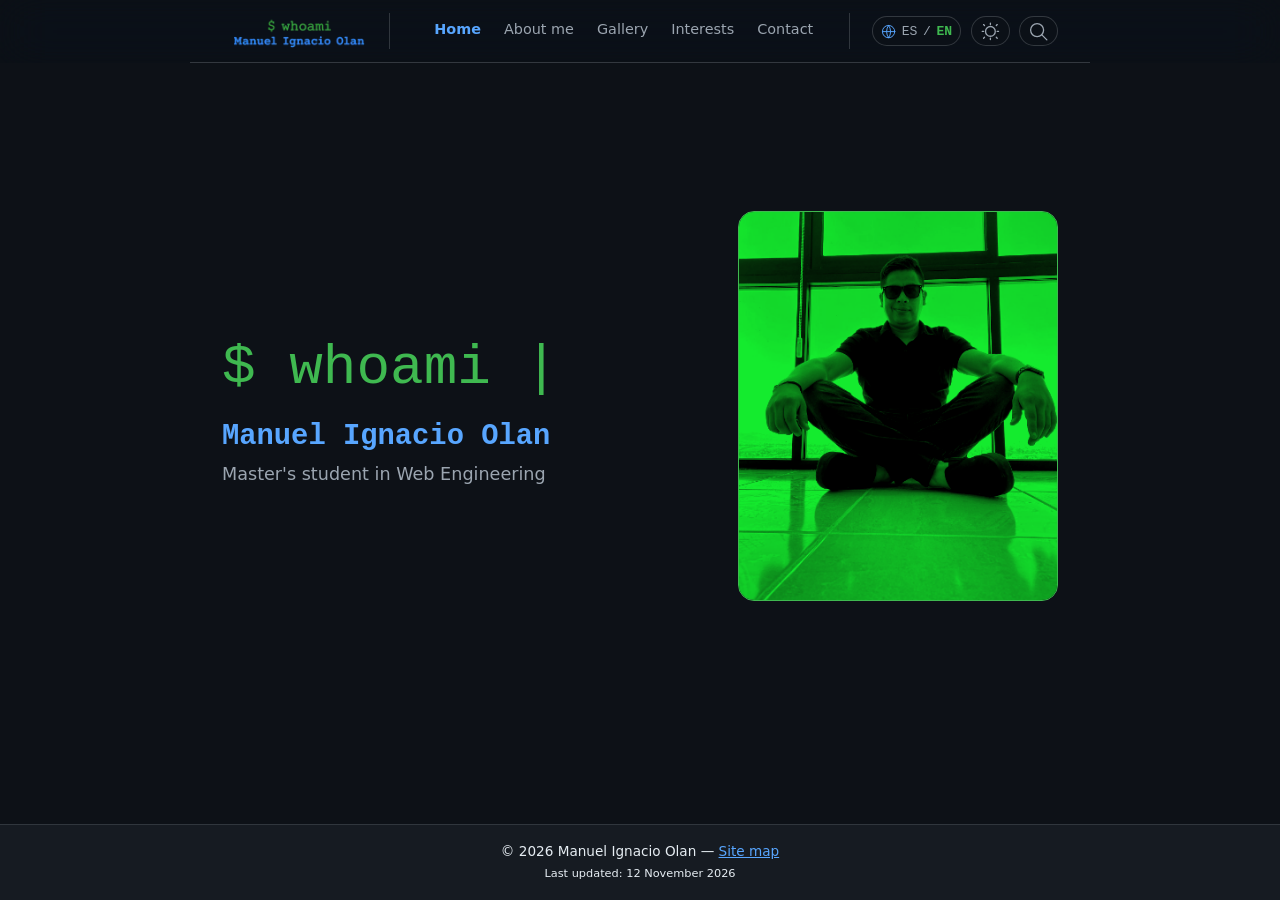
==== commit 04e93dae: "cambios 3.2 version" ====
--- a/en/index.html
+++ b/en/index.html
@@ -48,6 +48,13 @@
 
         </div>
       </nav>
+    <div class="search-panel" id="search-panel" hidden>
+      <div class="search-panel__inner">
+        <label for="search-input" class="visually-hidden">Search the site</label>
+        <input class="search-panel__input" id="search-input" type="search" placeholder="Search..." autocomplete="off">
+        <ul class="search-panel__results" role="listbox" aria-label="Search results" aria-live="polite"></ul>
+      </div>
+    </div>
     </header>
     <main id="contenido">
       <section class="hero" aria-labelledby="hero-title">
--- a/css/main.css
+++ b/css/main.css
@@ -195,14 +195,9 @@
 }
 
 .nav__theme {
-  background: none;
-  border: none;
-  color: var(--color-text);
-  font-size: 1.2rem;
   cursor: pointer;
   flex-shrink: 0;
   line-height: 1;
-  padding: 0.2rem;
 }
 
 .icon {
@@ -212,7 +207,7 @@
   flex: 0 0 auto;
   fill: none;
   stroke: currentColor;
-  stroke-width: 1.8;
+  stroke-width: 14;
   vertical-align: -0.15em;
 }
 
@@ -272,11 +267,12 @@
 .language-switch [aria-current="true"] {
   color: var(--color-accent);
   font-weight: 700;
+}
+
 .nav__theme:hover,
 .nav__search-btn:hover {
   border-color: var(--color-accent);
   color: var(--color-accent);
-}
 }
 
 .nav__actions {
@@ -1090,8 +1086,9 @@
   main:has(> .breadcrumbs) {
     padding-top: calc(var(--space-xs) + 1rem);
   }
-
-  /* =====================
+}
+
+/* =====================
    Buscador
    ===================== */
 
@@ -1160,5 +1157,3 @@
   border-radius: 2px;
   padding: 0 2px;
 }
-
-}
--- a/css/main.css
+++ b/css/main.css
@@ -195,14 +195,9 @@
 }
 
 .nav__theme {
-  background: none;
-  border: none;
-  color: var(--color-text);
-  font-size: 1.2rem;
   cursor: pointer;
   flex-shrink: 0;
   line-height: 1;
-  padding: 0.2rem;
 }
 
 .icon {
@@ -212,7 +207,7 @@
   flex: 0 0 auto;
   fill: none;
   stroke: currentColor;
-  stroke-width: 1.8;
+  stroke-width: 14;
   vertical-align: -0.15em;
 }
 
@@ -272,11 +267,12 @@
 .language-switch [aria-current="true"] {
   color: var(--color-accent);
   font-weight: 700;
+}
+
 .nav__theme:hover,
 .nav__search-btn:hover {
   border-color: var(--color-accent);
   color: var(--color-accent);
-}
 }
 
 .nav__actions {
@@ -1090,8 +1086,9 @@
   main:has(> .breadcrumbs) {
     padding-top: calc(var(--space-xs) + 1rem);
   }
-
-  /* =====================
+}
+
+/* =====================
    Buscador
    ===================== */
 
@@ -1160,5 +1157,3 @@
   border-radius: 2px;
   padding: 0 2px;
 }
-
-}
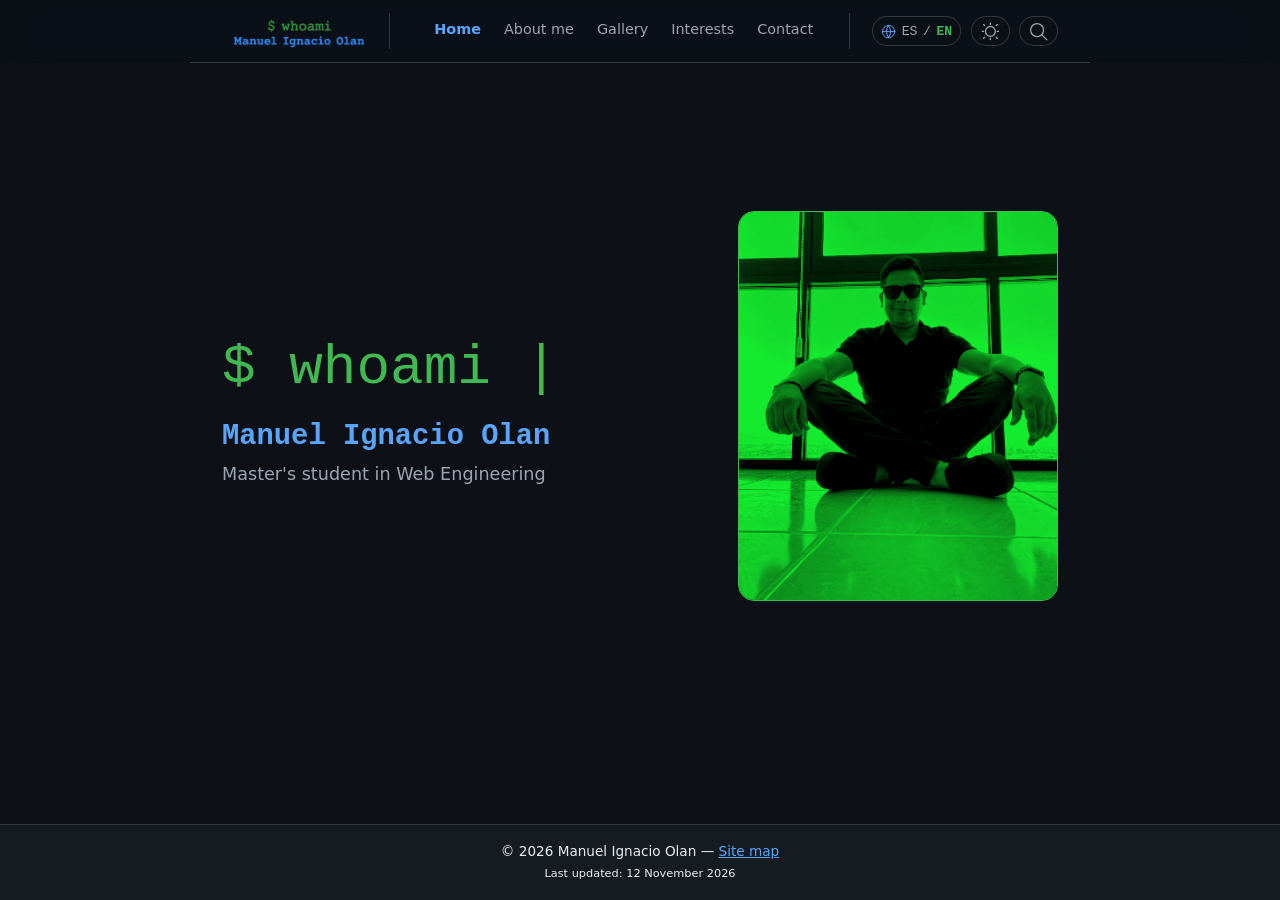
==== commit f88b749e: "cambios 3.3 version" ====
--- a/en/index.html
+++ b/en/index.html
@@ -64,7 +64,7 @@
           <p class="hero__subtitle">Master's student in Web Engineering</p>
         </div>
         <figure class="hero__portrait">
-          <img src="../img/perfil-terminal.jpeg" alt="Portrait of Manuel Ignacio Olan">
+          <picture><source srcset="../img/perfil-terminal.webp" type="image/webp"><img src="../img/perfil-terminal.jpeg" alt="Portrait of Manuel Ignacio Olan"></picture>
           <canvas id="perfil-terminal" aria-hidden="true"></canvas>
         </figure>
       </section>
--- a/css/main.css
+++ b/css/main.css
@@ -152,16 +152,8 @@
   width: min(calc(100% - 2rem), var(--max-width));
   max-width: var(--max-width);
   gap: 0.85rem;
-  justify-content: initial;
   padding: 0.35rem var(--space-md);
-  border: 0;
   border-bottom: 1px solid var(--color-border-subtle);
-  border-radius: 0;
-  background: transparent;
-  box-shadow: none;
-  /* Verificado: prefijo -webkit- necesario para Safari */
-  -webkit-backdrop-filter: none;
-  backdrop-filter: none;
 }
 
 nav {
@@ -221,7 +213,8 @@
   border-radius: 0.4rem;
 }
 
-.nav__theme .icon {
+.nav__theme .icon,
+.nav__search-btn .icon {
   width: 1.3rem;
   height: 1.3rem;
 }
@@ -646,7 +639,6 @@
    ===================== */
 
 .contacto {
-  position: relative;
   display: flex;
   flex-direction: column;
   align-items: center;
@@ -985,9 +977,6 @@
     display: flex;
   }
 
-  /* Nav mobile:
-   
-  */
   .nav__logo {
     order: 0;
   }
@@ -1089,13 +1078,37 @@
 }
 
 /* =====================
+   Sitemap
+   ===================== */
+
+.sitemap-list {
+  display: flex;
+  flex-direction: column;
+  gap: 0.85rem;
+  list-style: none;
+  padding: 0;
+  margin-top: var(--space-sm);
+  font-family: var(--font-mono);
+}
+
+.sitemap-list > li {
+  padding: 0.9rem 1rem;
+  border: 1px solid var(--color-border);
+  border-left: 3px solid var(--color-accent);
+  border-radius: var(--radius-md);
+  background: var(--color-surface);
+}
+
+.sitemap-list > li p {
+  margin-top: 0.25rem;
+  color: var(--color-muted);
+  font-size: 0.82rem;
+  font-family: var(--font-sans);
+}
+
+/* =====================
    Buscador
    ===================== */
-
-.nav__search-btn .icon {
-  width: 1.3rem;
-  height: 1.3rem;
-}
 
 .search-panel {
   position: absolute;
--- a/css/main.css
+++ b/css/main.css
@@ -152,16 +152,8 @@
   width: min(calc(100% - 2rem), var(--max-width));
   max-width: var(--max-width);
   gap: 0.85rem;
-  justify-content: initial;
   padding: 0.35rem var(--space-md);
-  border: 0;
   border-bottom: 1px solid var(--color-border-subtle);
-  border-radius: 0;
-  background: transparent;
-  box-shadow: none;
-  /* Verificado: prefijo -webkit- necesario para Safari */
-  -webkit-backdrop-filter: none;
-  backdrop-filter: none;
 }
 
 nav {
@@ -221,7 +213,8 @@
   border-radius: 0.4rem;
 }
 
-.nav__theme .icon {
+.nav__theme .icon,
+.nav__search-btn .icon {
   width: 1.3rem;
   height: 1.3rem;
 }
@@ -646,7 +639,6 @@
    ===================== */
 
 .contacto {
-  position: relative;
   display: flex;
   flex-direction: column;
   align-items: center;
@@ -985,9 +977,6 @@
     display: flex;
   }
 
-  /* Nav mobile:
-   
-  */
   .nav__logo {
     order: 0;
   }
@@ -1089,13 +1078,37 @@
 }
 
 /* =====================
+   Sitemap
+   ===================== */
+
+.sitemap-list {
+  display: flex;
+  flex-direction: column;
+  gap: 0.85rem;
+  list-style: none;
+  padding: 0;
+  margin-top: var(--space-sm);
+  font-family: var(--font-mono);
+}
+
+.sitemap-list > li {
+  padding: 0.9rem 1rem;
+  border: 1px solid var(--color-border);
+  border-left: 3px solid var(--color-accent);
+  border-radius: var(--radius-md);
+  background: var(--color-surface);
+}
+
+.sitemap-list > li p {
+  margin-top: 0.25rem;
+  color: var(--color-muted);
+  font-size: 0.82rem;
+  font-family: var(--font-sans);
+}
+
+/* =====================
    Buscador
    ===================== */
-
-.nav__search-btn .icon {
-  width: 1.3rem;
-  height: 1.3rem;
-}
 
 .search-panel {
   position: absolute;
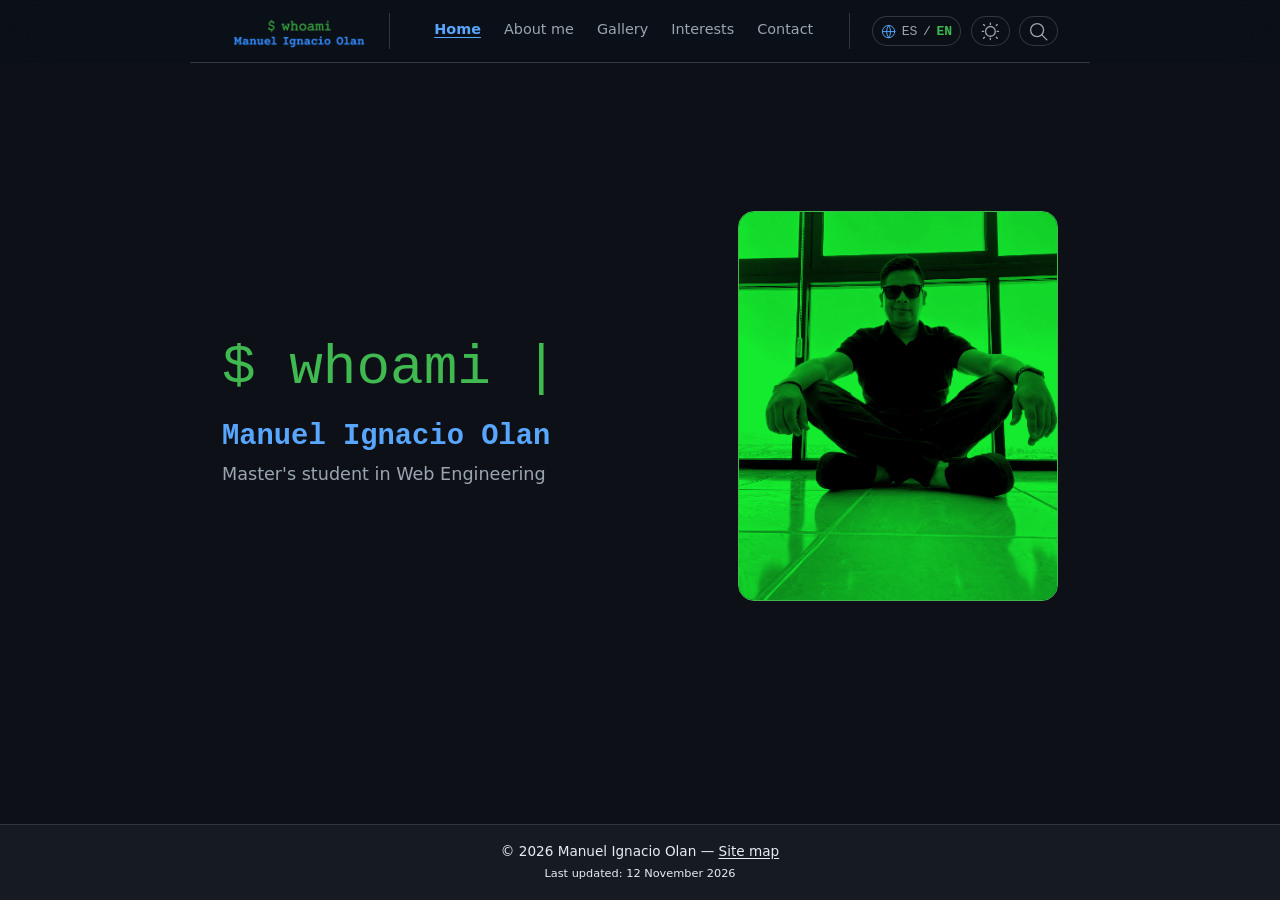
==== commit 99cd688e: "cambios 3.1.7 version" ====
--- a/en/index.html
+++ b/en/index.html
@@ -44,23 +44,23 @@
         <div class="nav__actions">
           <div class="language-switch" role="group" aria-label="Language"><svg class="icon" aria-hidden="true" focusable="false"><use href="../img/icons.svg#globe"></use></svg><a href="../index.html" lang="es" hreflang="es" aria-label="Ver esta página en español">ES</a><span aria-hidden="true">/</span><span lang="en" aria-current="true">EN</span></div>
           <button class="nav__theme" aria-label="Enable light mode"><svg class="icon" aria-hidden="true" focusable="false"><use href="../img/icons.svg#sun"></use></svg></button>
-          <button class="nav__search-btn" aria-label="Open search" aria-expanded="false" aria-controls="search-panel"><svg class="icon" aria-hidden="true" focusable="false"><use href="../img/icons.svg#magnifying-glass"></use></svg></button>
-
-        </div>
+          <button class="nav__search-btn" aria-label="Open search" aria-expanded="false" aria-controls="search-panel"><svg class="icon" aria-hidden="true" focusable="false"><use href="../img/icons.svg#magnifying-glass"></use></svg></button></div>
       </nav>
     <div class="search-panel" id="search-panel" hidden>
       <div class="search-panel__inner">
         <label for="search-input" class="visually-hidden">Search the site</label>
         <input class="search-panel__input" id="search-input" type="search" placeholder="Search..." autocomplete="off">
-        <ul class="search-panel__results" role="listbox" aria-label="Search results" aria-live="polite"></ul>
+        <ul class="search-panel__results" aria-label="Search results" aria-live="polite"></ul>
       </div>
     </div>
-    </header>
+        </header>
     <main id="contenido">
       <section class="hero" aria-labelledby="hero-title">
         <div class="hero__content">
-          <p class="hero__prompt" aria-hidden="true">$ whoami<span class="cursor" aria-hidden="true"> |</span></p>
-          <h1 id="hero-title" class="hero__name">Manuel Ignacio Olan</h1>
+          <h1 id="hero-title" class="hero__name">
+            <span class="hero__prompt" aria-hidden="true">$ whoami<span class="cursor" aria-hidden="true"> |</span></span>
+            Manuel Ignacio Olan
+          </h1>
           <p class="hero__subtitle">Master's student in Web Engineering</p>
         </div>
         <figure class="hero__portrait">
--- a/css/main.css
+++ b/css/main.css
@@ -53,7 +53,7 @@
   position: static;
   width: 100%;
   height: auto;
-  clip: auto;
+  clip-path: none;
   margin: 0;
   overflow: visible;
   white-space: normal;
@@ -140,6 +140,7 @@
   left: 0;
   right: 0;
   z-index: 100;
+  overflow: visible;
   background: rgb(13 17 23 / 38%);
   /* Verificado: prefijo -webkit- necesario para Safari */
   -webkit-backdrop-filter: blur(24px) saturate(160%);
@@ -298,6 +299,8 @@
 nav a[aria-current="page"] {
   color: var(--color-primary);
   font-weight: 600;
+  text-decoration: underline;
+  text-underline-offset: 0.18em;
 }
 
 /* =====================
@@ -326,8 +329,9 @@
 }
 
 footer a {
-  color: var(--color-primary);
+  color: var(--color-text);
   text-decoration: underline;
+  text-underline-offset: 0.15em;
 }
 
 /* =====================
@@ -348,8 +352,10 @@
 }
 
 .hero__prompt {
+  display: block;
   font-family: var(--font-mono);
   font-size: clamp(2rem, 6vw, 3.5rem);
+  font-weight: 400;
   color: var(--color-accent);
 }
 
@@ -398,7 +404,7 @@
   padding: 0;
   margin: -1px;
   overflow: hidden;
-  clip: rect(0, 0, 0, 0); /* Verificado: clip deprecated pero requerido por patrón estándar de accesibilidad visually-hidden */
+  clip-path: inset(50%);
   white-space: nowrap;
   border: 0;
 }
@@ -570,7 +576,7 @@
   padding: 0;
   margin: -1px;
   overflow: hidden;
-  clip: rect(0, 0, 0, 0); /* Verificado: clip deprecated pero requerido por patrón estándar de accesibilidad visually-hidden */
+  clip-path: inset(50%);
   white-space: nowrap;
   border: 0;
 }
@@ -680,9 +686,22 @@
   display: inline-flex;
   align-items: center;
   gap: 0.3rem;
-  color: var(--color-muted);
+  color: var(--color-text);
   font-weight: 400;
   white-space: nowrap;
+}
+
+.contacto__info a {
+  color: var(--color-text);
+  text-decoration: underline;
+  text-underline-offset: 0.15em;
+}
+
+.contacto__info li > a {
+  display: inline-flex;
+  align-items: center;
+  min-height: 24px;
+  padding-block: 0.15rem;
 }
 
 .contacto__info address strong .icon {
@@ -1057,17 +1076,17 @@
 }
 
 .breadcrumbs a {
-  color: var(--color-primary);
-  text-decoration: none;
+  color: var(--color-text);
+  text-decoration: underline;
+  text-underline-offset: 0.15em;
 }
 
 .breadcrumbs a:hover {
-  color: var(--color-accent);
-  text-decoration: underline;
+  color: var(--color-text);
 }
 
 .breadcrumbs span[aria-current="page"] {
-  color: var(--color-accent);
+  color: var(--color-text);
   font-weight: 700;
 }
 
@@ -1078,8 +1097,84 @@
 }
 
 /* =====================
-   Sitemap
-   ===================== */
+   Buscador
+   ===================== */
+
+.search-panel {
+  position: fixed;
+  top: var(--header-offset);
+  left: 0;
+  right: 0;
+  background: var(--color-surface);
+  border-bottom: 1px solid var(--color-border);
+  z-index: 99;
+}
+
+.search-panel[hidden] {
+  display: none;
+}
+
+.search-panel__inner {
+  max-width: var(--max-width);
+  margin: 0 auto;
+  padding: 0.75rem var(--space-md);
+}
+
+.search-panel__input {
+  width: 100%;
+  padding: 0.55rem 0.9rem;
+  background: var(--color-bg);
+  border: 1px solid var(--color-border);
+  border-radius: var(--radius-md);
+  color: var(--color-text);
+  font-family: var(--font-mono);
+  font-size: 0.95rem;
+}
+
+.search-panel__input:focus {
+  outline: 3px solid var(--color-accent);
+  outline-offset: 2px;
+}
+
+.search-panel__results {
+  list-style: none;
+  padding: 0;
+  margin-top: 0.5rem;
+}
+
+.search-panel__results li {
+  padding: 0.4rem 0.6rem;
+  border-radius: var(--radius-sm);
+  font-size: 0.9rem;
+}
+
+.search-panel__results li:hover {
+  background: var(--color-bg);
+}
+
+.search-panel__results a {
+  color: var(--color-text);
+  text-decoration: none;
+  display: block;
+}
+
+.search-panel__results a:hover {
+  color: var(--color-accent);
+}
+
+.search-panel__results mark {
+  background: transparent;
+  color: var(--color-accent);
+  font-weight: 700;
+}
+
+mark.search-highlight {
+  background: rgb(88 166 255 / 18%);
+  color: var(--color-primary);
+  border-radius: 2px;
+  padding: 0 2px;
+  font-weight: 700;
+}
 
 .sitemap-list {
   display: flex;
@@ -1106,67 +1201,3 @@
   font-family: var(--font-sans);
 }
 
-/* =====================
-   Buscador
-   ===================== */
-
-.search-panel {
-  position: absolute;
-  top: 100%;
-  left: 0;
-  right: 0;
-  background: var(--color-surface);
-  border-bottom: 1px solid var(--color-border);
-  z-index: 99;
-}
-
-.search-panel[hidden] {
-  display: none;
-}
-
-.search-panel__inner {
-  max-width: var(--max-width);
-  margin: 0 auto;
-  padding: 0.75rem var(--space-md);
-}
-
-.search-panel__input {
-  width: 100%;
-  padding: 0.55rem 0.9rem;
-  background: var(--color-bg);
-  border: 1px solid var(--color-border);
-  border-radius: var(--radius-md);
-  color: var(--color-text);
-  font-family: var(--font-mono);
-  font-size: 0.95rem;
-}
-
-.search-panel__input:focus {
-  outline: 3px solid var(--color-accent);
-  outline-offset: 2px;
-}
-
-.search-panel__results {
-  list-style: none;
-  padding: 0;
-  margin-top: 0.5rem;
-}
-
-.search-panel__results li {
-  padding: 0.5rem 0.6rem;
-  border-radius: var(--radius-sm);
-  cursor: pointer;
-  font-size: 0.9rem;
-}
-
-.search-panel__results li:hover {
-  background: var(--color-bg);
-  color: var(--color-accent);
-}
-
-.search-panel__results mark {
-  background: #f5c518;
-  color: #000;
-  border-radius: 2px;
-  padding: 0 2px;
-}
--- a/css/main.css
+++ b/css/main.css
@@ -53,7 +53,7 @@
   position: static;
   width: 100%;
   height: auto;
-  clip: auto;
+  clip-path: none;
   margin: 0;
   overflow: visible;
   white-space: normal;
@@ -140,6 +140,7 @@
   left: 0;
   right: 0;
   z-index: 100;
+  overflow: visible;
   background: rgb(13 17 23 / 38%);
   /* Verificado: prefijo -webkit- necesario para Safari */
   -webkit-backdrop-filter: blur(24px) saturate(160%);
@@ -298,6 +299,8 @@
 nav a[aria-current="page"] {
   color: var(--color-primary);
   font-weight: 600;
+  text-decoration: underline;
+  text-underline-offset: 0.18em;
 }
 
 /* =====================
@@ -326,8 +329,9 @@
 }
 
 footer a {
-  color: var(--color-primary);
+  color: var(--color-text);
   text-decoration: underline;
+  text-underline-offset: 0.15em;
 }
 
 /* =====================
@@ -348,8 +352,10 @@
 }
 
 .hero__prompt {
+  display: block;
   font-family: var(--font-mono);
   font-size: clamp(2rem, 6vw, 3.5rem);
+  font-weight: 400;
   color: var(--color-accent);
 }
 
@@ -398,7 +404,7 @@
   padding: 0;
   margin: -1px;
   overflow: hidden;
-  clip: rect(0, 0, 0, 0); /* Verificado: clip deprecated pero requerido por patrón estándar de accesibilidad visually-hidden */
+  clip-path: inset(50%);
   white-space: nowrap;
   border: 0;
 }
@@ -570,7 +576,7 @@
   padding: 0;
   margin: -1px;
   overflow: hidden;
-  clip: rect(0, 0, 0, 0); /* Verificado: clip deprecated pero requerido por patrón estándar de accesibilidad visually-hidden */
+  clip-path: inset(50%);
   white-space: nowrap;
   border: 0;
 }
@@ -680,9 +686,22 @@
   display: inline-flex;
   align-items: center;
   gap: 0.3rem;
-  color: var(--color-muted);
+  color: var(--color-text);
   font-weight: 400;
   white-space: nowrap;
+}
+
+.contacto__info a {
+  color: var(--color-text);
+  text-decoration: underline;
+  text-underline-offset: 0.15em;
+}
+
+.contacto__info li > a {
+  display: inline-flex;
+  align-items: center;
+  min-height: 24px;
+  padding-block: 0.15rem;
 }
 
 .contacto__info address strong .icon {
@@ -1057,17 +1076,17 @@
 }
 
 .breadcrumbs a {
-  color: var(--color-primary);
-  text-decoration: none;
+  color: var(--color-text);
+  text-decoration: underline;
+  text-underline-offset: 0.15em;
 }
 
 .breadcrumbs a:hover {
-  color: var(--color-accent);
-  text-decoration: underline;
+  color: var(--color-text);
 }
 
 .breadcrumbs span[aria-current="page"] {
-  color: var(--color-accent);
+  color: var(--color-text);
   font-weight: 700;
 }
 
@@ -1078,8 +1097,84 @@
 }
 
 /* =====================
-   Sitemap
-   ===================== */
+   Buscador
+   ===================== */
+
+.search-panel {
+  position: fixed;
+  top: var(--header-offset);
+  left: 0;
+  right: 0;
+  background: var(--color-surface);
+  border-bottom: 1px solid var(--color-border);
+  z-index: 99;
+}
+
+.search-panel[hidden] {
+  display: none;
+}
+
+.search-panel__inner {
+  max-width: var(--max-width);
+  margin: 0 auto;
+  padding: 0.75rem var(--space-md);
+}
+
+.search-panel__input {
+  width: 100%;
+  padding: 0.55rem 0.9rem;
+  background: var(--color-bg);
+  border: 1px solid var(--color-border);
+  border-radius: var(--radius-md);
+  color: var(--color-text);
+  font-family: var(--font-mono);
+  font-size: 0.95rem;
+}
+
+.search-panel__input:focus {
+  outline: 3px solid var(--color-accent);
+  outline-offset: 2px;
+}
+
+.search-panel__results {
+  list-style: none;
+  padding: 0;
+  margin-top: 0.5rem;
+}
+
+.search-panel__results li {
+  padding: 0.4rem 0.6rem;
+  border-radius: var(--radius-sm);
+  font-size: 0.9rem;
+}
+
+.search-panel__results li:hover {
+  background: var(--color-bg);
+}
+
+.search-panel__results a {
+  color: var(--color-text);
+  text-decoration: none;
+  display: block;
+}
+
+.search-panel__results a:hover {
+  color: var(--color-accent);
+}
+
+.search-panel__results mark {
+  background: transparent;
+  color: var(--color-accent);
+  font-weight: 700;
+}
+
+mark.search-highlight {
+  background: rgb(88 166 255 / 18%);
+  color: var(--color-primary);
+  border-radius: 2px;
+  padding: 0 2px;
+  font-weight: 700;
+}
 
 .sitemap-list {
   display: flex;
@@ -1106,67 +1201,3 @@
   font-family: var(--font-sans);
 }
 
-/* =====================
-   Buscador
-   ===================== */
-
-.search-panel {
-  position: absolute;
-  top: 100%;
-  left: 0;
-  right: 0;
-  background: var(--color-surface);
-  border-bottom: 1px solid var(--color-border);
-  z-index: 99;
-}
-
-.search-panel[hidden] {
-  display: none;
-}
-
-.search-panel__inner {
-  max-width: var(--max-width);
-  margin: 0 auto;
-  padding: 0.75rem var(--space-md);
-}
-
-.search-panel__input {
-  width: 100%;
-  padding: 0.55rem 0.9rem;
-  background: var(--color-bg);
-  border: 1px solid var(--color-border);
-  border-radius: var(--radius-md);
-  color: var(--color-text);
-  font-family: var(--font-mono);
-  font-size: 0.95rem;
-}
-
-.search-panel__input:focus {
-  outline: 3px solid var(--color-accent);
-  outline-offset: 2px;
-}
-
-.search-panel__results {
-  list-style: none;
-  padding: 0;
-  margin-top: 0.5rem;
-}
-
-.search-panel__results li {
-  padding: 0.5rem 0.6rem;
-  border-radius: var(--radius-sm);
-  cursor: pointer;
-  font-size: 0.9rem;
-}
-
-.search-panel__results li:hover {
-  background: var(--color-bg);
-  color: var(--color-accent);
-}
-
-.search-panel__results mark {
-  background: #f5c518;
-  color: #000;
-  border-radius: 2px;
-  padding: 0 2px;
-}
